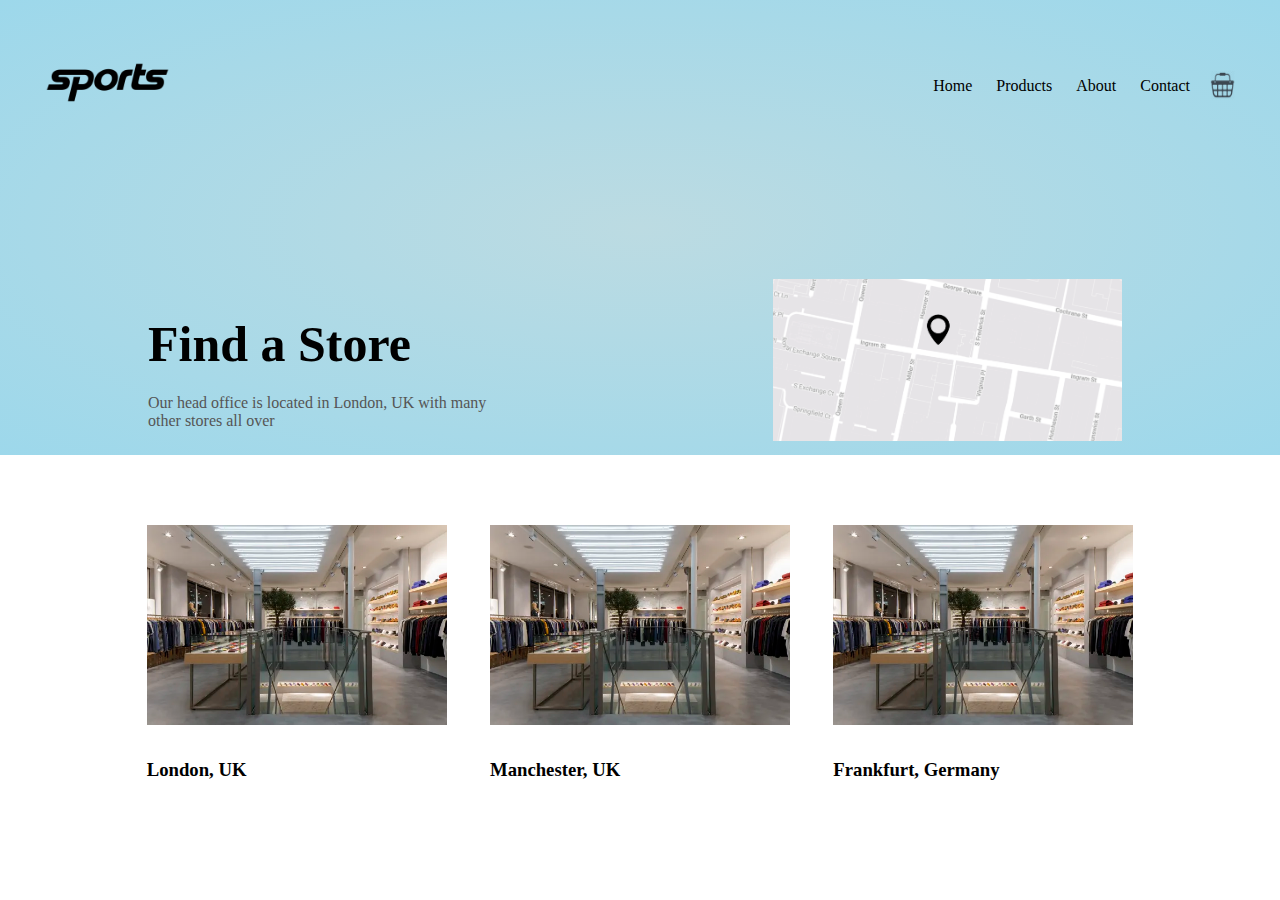
==== about.html @ ab86540e "Add files via upload" ====
<!DOCTYPE html>
<!DOCTYPE html>
<html lang="en">

<head>
    <meta charset="UTF-8">
    <meta name="viewport" content="width=device-width, initial-scale=1.0">
    <title> Website Dummy </title>
    <link rel="stylesheet" href="style.css">
    <script src=""> </script>

    <link href="https://fonts.googleapis.com/css2?family=Poppins:wght@300;400;500;600;700&display=swap"
        rel="stylesheet">
</head>

<body>

    <div class="header">
        <div class="container">
            <div class="navbar">
                <div class="logo">
                    <img src="images/logo.jpg" width="125px">
                </div>
                <nav>
                    <ul id="MenuItems">
                        <li> <a href="index.html"> Home</a></li>
                        <li> <a href="products.html"> Products </a></li>
                        <li> <a href="about.html"> About</a></li>
                        <li> <a href=""> Contact </a></li>
                    </ul>
                </nav>
                <img src="images/basket.jpg" width="25px" height="30px">
                <img src="images/menu.jpg" class="menu-icon" onclick="menutoggle()">
            </div>

            <div class="row">
                <div class="col-2">
                    <h1> Find a Store</h1>
                    <p> Our head office is located in London, UK with many other stores all over</p>
                    <!-- <a href="" class="btn"> Shop Now &#10140;</a> -->
                </div>

                <div class="col-2">
                    <img src="images/map.jpg">
                </div>

            </div>
        </div>
    </div>

    <!--- Images on Home Page  --->
    <div class="categories">
        <div class="small-container">
            <div class="row">


                <!-- Image 1 Size, Quantity and Basket -->
                <div>
                    <div class="col-3">
                        <img src="images/store1.jpg">
                    </div>
                    <div class="prod">
                        <h3 class="tit" id="brand1"> London, UK </h3>
                    </div>
                </div>

                <!-- Image 2 Size, Quantity and Basket -->
                <div>
                    <div class="col-3">
                        <img src="images/store1.jpg">
                    </div>
                    <div class="prod">
                        <h3 class="tit" id="brand2"> Manchester, UK </h3>
                    </div>
                </div>

                <!-- Image 3 Size, Quantity and Basket -->
                <div>
                    <div class="col-3">
                        <img src="images/store1.jpg">
                    </div>
                    <div class="prod">
                        <h3 class="tit" id="brand3"> Frankfurt, Germany </h3>
                    </div>
                </div>
            </div>
        </div>
    </div>

    <script>

        // JavaScript for Menu Toggle Function

        var MenuItems = document.getElementById("MenuItems");

        MenuItems.style.maxHeight = "0px";

        function menutoggle() {
            if (MenuItems.style.maxHeight == "0px") {
                MenuItems.style.maxHeight = "200px";
            } else {
                MenuItems.style.maxHeight = "0px";
            }
        }

    </script>



</body>

</html>
---- style.css ----
* {
    margin: 0;
    padding: 0;
    box-sizing: border-box;
}

/* body {

} */

.navbar {
    display: flex;
    align-items: center;
    padding: 20px;
}

nav {
    flex: 1;
    text-align: right;
}

nav ul {
    display: inline-block;
    list-style-type: none;
}

nav ul li {
    display: inline-block;
    margin-right: 20px;
}

a {
    text-decoration: none;
    color: rgb(0, 0, 0);
}

p {
    color: #555;
}

.container {
    max-width: 1300px;
    margin: auto;
    padding-left: 25px;
    padding-right: 25px;
}

.row {
    display: flex;
    align-items: center;
    flex-wrap: wrap;
    justify-content: space-around;
}

.col-2 {
    flex-basis: 30%;
    min-width: 300px;

}

.col-2 img {
    max-width: 100%;
    padding: 10px;
}

.col-2 h1 {
    font-size: 50px;
    line-height: 50px;
    margin: 25px 0;
}




.btn~hover {
    background: #563434;
}

.header {
    background: radial-gradient(rgb(188, 219, 226), #9dd8eb);
}

.header .row {
    margin-top: 100px;
}

.categories {
    margin: 70px 0;
}

.col-3 {
    flex-basis: 60%;
    min-width: 250px;
    margin-bottom: 30px;
}

.col-3 img {
    width: 300px;
}

.small-container {
    max-width: 1080px;
    margin: auto;
    padding-left: 25px;
    padding-right: 25px;
}

.prod {
    display: flex;
    flex-direction: row;
}

Basket Title .tit {
    width: 100px;
    padding-left: 20px;
}

#price1,
#price2,
#price3,
#price4,
#price5,
#price6 {
    margin-right: 5px;
    margin-left: 70px;
}


/* Add to basket button */

.addTo {
    position: relative;
    width: 100px;
    height: 25px;
    border-radius: 15px;
    margin-top: 20px;
    margin-bottom: 20px;
    background-image: linear-gradient(to right, #5040da, #2555ad);
    color: beige;
    border-width: 0px;
}



/* Add to basket hover effect */
.addTo:hover {
    background-image: none;
    background-color: rgb(70, 110, 243);
}

li {
    list-style: none;
    padding-top: 2px;
    padding-bottom: 0px;
} 


/* Remove from basket button */

button {
    position: absolute;
    right: 20px;
    border-radius: 100px;
    color: rgb(255, 255, 255);
    background-color: #d31d1d;
    border-width: px;
}

/* Quantity box style */

inputs,
input {
    width: 50px;
    left: 10px;
    text-align: center;
    border-radius: 10px;
    margin-right: 20px;
    margin-left: 5px;
}


/* Menu icon style */

.menu-icon {
    width: 28px;
    margin-left: 20px;
    display: none;
}


/* Media Query for the Menu */

@media only screen and (max-width: 800px) {
    nav ul {
        position: absolute;
        top: 110px;
        left: 0;
        background: radial-gradient(rgb(127, 175, 187), #8bc3e4);
        width: 100%;
        overflow: hidden;
        transition: max-height 0.5s;
    }
    nav ul li {
        display: block;
        margin-right: 50px;
        margin-top: 10px;
        margin-bottom: 10px;
    }
    nav ul li a {
        color: white;
    }
    .menu-icon {
        display: block;
        cursor: pointer;
    }
    /* Media Query for screen size less than 600px */
    @media only screen and (max-width: 600px) {
        .row {
            text-align: center;
        }
        .col-2,
        .col-3 {
            flex-basis: 100%;
        }
    }
}
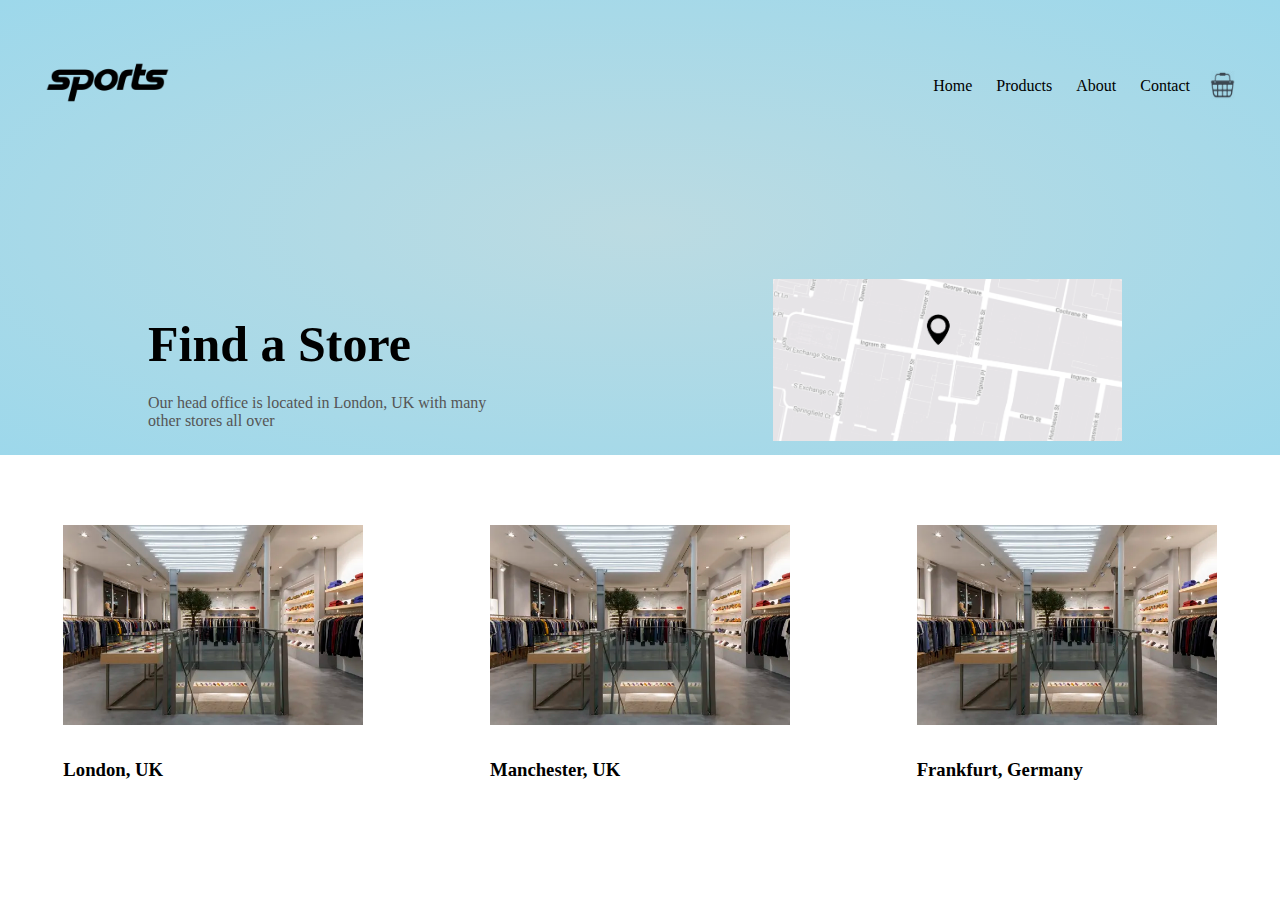
==== commit e86c6027: "Code formatting" ====
--- a/about.html
+++ b/about.html
@@ -48,49 +48,43 @@
         </div>
     </div>
 
-    <!--- Images on Home Page  --->
+
     <div class="categories">
-        <div class="small-container">
-            <div class="row">
+        <div class="row">
 
+            <div>
+                <div class="col-3">
+                    <img src="images/store1.jpg">
+                </div>
+                <div class="prod">
+                    <h3 class="tit" id="brand1"> London, UK </h3>
+                </div>
+            </div>
 
-                <!-- Image 1 Size, Quantity and Basket -->
-                <div>
-                    <div class="col-3">
-                        <img src="images/store1.jpg">
-                    </div>
-                    <div class="prod">
-                        <h3 class="tit" id="brand1"> London, UK </h3>
-                    </div>
+            <div>
+                <div class="col-3">
+                    <img src="images/store1.jpg">
                 </div>
+                <div class="prod">
+                    <h3 class="tit" id="brand2"> Manchester, UK </h3>
+                </div>
+            </div>
 
-                <!-- Image 2 Size, Quantity and Basket -->
-                <div>
-                    <div class="col-3">
-                        <img src="images/store1.jpg">
-                    </div>
-                    <div class="prod">
-                        <h3 class="tit" id="brand2"> Manchester, UK </h3>
-                    </div>
+            <div>
+                <div class="col-3">
+                    <img src="images/store1.jpg">
                 </div>
-
-                <!-- Image 3 Size, Quantity and Basket -->
-                <div>
-                    <div class="col-3">
-                        <img src="images/store1.jpg">
-                    </div>
-                    <div class="prod">
-                        <h3 class="tit" id="brand3"> Frankfurt, Germany </h3>
-                    </div>
+                <div class="prod">
+                    <h3 class="tit" id="brand3"> Frankfurt, Germany </h3>
                 </div>
             </div>
         </div>
+    </div>
     </div>
 
     <script>
 
         // JavaScript for Menu Toggle Function
-
         var MenuItems = document.getElementById("MenuItems");
 
         MenuItems.style.maxHeight = "0px";
